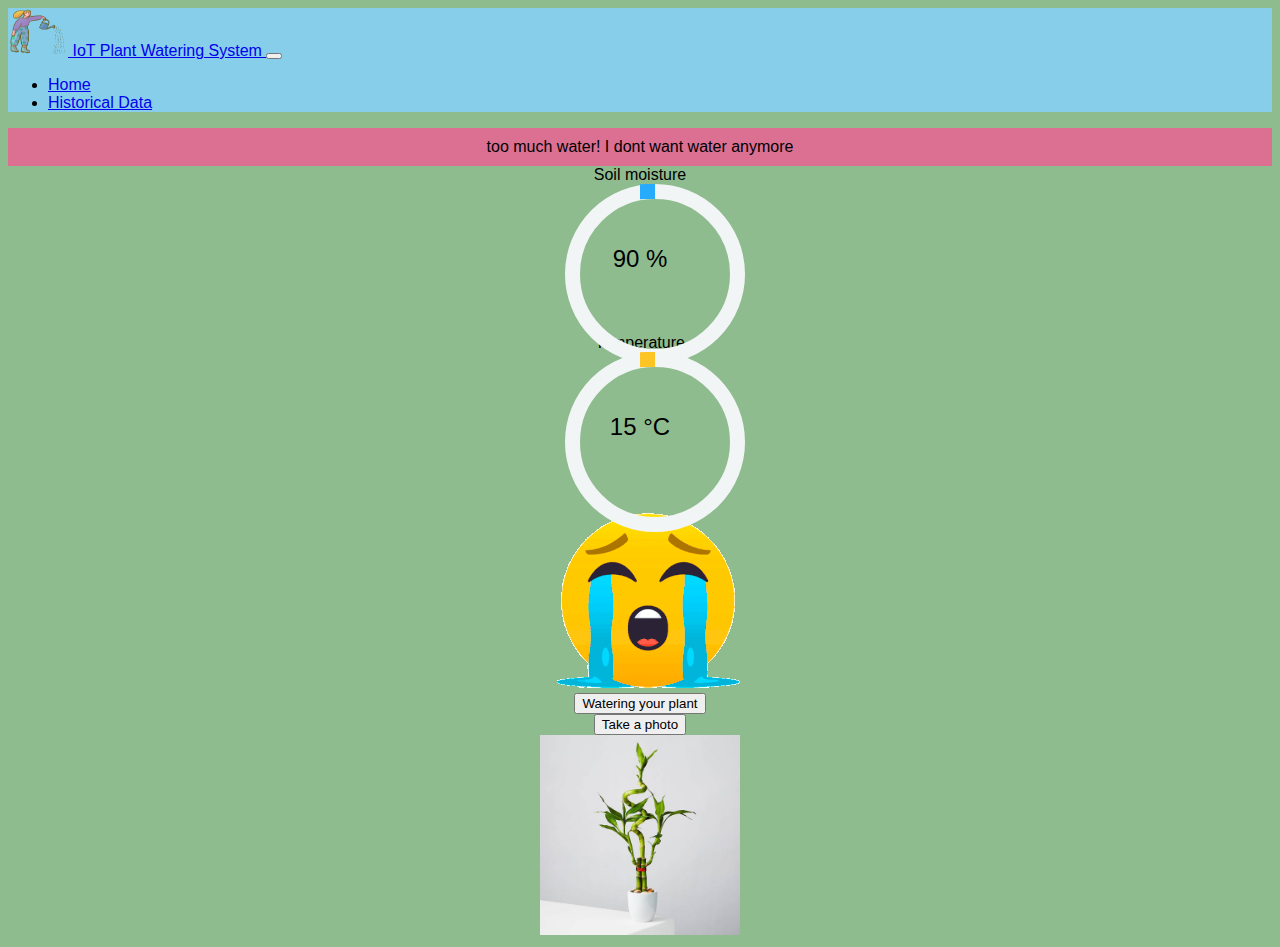
==== UI/index.html @ 02a538d6 "Add User Interface: homepage" ====
<!DOCTYPE html>
<html lang="en">
<head>
    <meta charset="utf-8">
    <meta name="viewport" content="width=device-width, initial-scale=1, user-scalable=yes">
    <meta name="description" content="UWA CITS5506 project">
    <title>IoT Plant Watering System</title>

    <link href="https://cdn.jsdelivr.net/npm/bootstrap@5.2.0/dist/css/bootstrap.min.css" rel="stylesheet" integrity="sha384-gH2yIJqKdNHPEq0n4Mqa/HGKIhSkIHeL5AyhkYV8i59U5AR6csBvApHHNl/vI1Bx" crossorigin="anonymous">
    <link rel="stylesheet" href="./index.css">

    </head>
    <body>
        <nav class="navbar navbar-expand-lg">
            <div class="container-fluid">
                <a class="navbar-brand" href="#">
                    <img src="./images/giphy.gif" alt="logo" width="60" height="48" class="d-inline-block">
                    IoT Plant Watering System
                </a>
                <button class="navbar-toggler" type="button" data-bs-toggle="collapse" data-bs-target="#navbarNav" aria-controls="navbarNav" aria-expanded="false" aria-label="Toggle navigation">
                    <span class="navbar-toggler-icon"></span>
                </button>
                <div class="collapse navbar-collapse" id="navbarNav">
                    <ul class="navbar-nav">
                        <li class="nav-item">
                            <a class="nav-link active" aria-current="page" href="#">Home</a>
                        </li>
                        <li class="nav-item">
                            <a class="nav-link" href="#">Historical Data</a>
                        </li>
                    </ul>
                </div>
            </div>
        </nav>
        <div class="alarm" id="alarm"></div>
        <div class="container pt-5">
            <div class="row">
                <div class="col-md-3 col-sm-6 sys">
                    <div id="mois"> Soil moisture </div>
                    <div class="progress blue pt-3">
                        <span class="progress-left">
                            <span class="progress-bar"></span>
                        </span>
                        <span class="progress-right">
                            <span class="progress-bar"></span>
                        </span>
                        <div class="progress-value" >
                            <span id="mois-value">90</span> <span>%</span>
                        </div>
                    </div>
                </div>
                <div class="col-md-3 col-sm-6 sys">
                    <div id="temp"> Temperature </div>
                    <div class="progress yellow pt-3">
                        <span class="progress-left">
                            <span class="progress-bar"></span>
                        </span>
                        <span class="progress-right">
                            <span class="progress-bar"></span>
                        </span>
                        <div class="progress-value">
                            <sapn id="temp-value">15</sapn> <span>°C</span>
                        </div>
                    </div>
                </div>
                <div class="col-md-3 col-sm-6 sys">
                    <img src="./images/emoji/cold.gif" width="200px" alt="emoji" id="emoji"/>
                </div>
        </div>

        <div class="container pt-5">
            <div class="row">
                <div class="col-md-3 col-sm-6 sys pt-5">
                    <button type="button" class="btn btn-primary" id="watering-btn">Watering your plant</button>
                </div>
                <div class="col-md-3 col-sm-6 sys pt-5">
                    <button type="button" class="btn btn-success" id="photo-btn">Take a photo</button>
                </div>
                <div class="col-md-3 col-sm-6 sys pt-5">
                    <img src="./images/plant.jpeg" width="200px" alt="plant-photo" id="photo"/>
                </div>
        </div>

        <script src="https://cdn.jsdelivr.net/npm/bootstrap@5.2.0/dist/js/bootstrap.bundle.min.js" integrity="sha384-A3rJD856KowSb7dwlZdYEkO39Gagi7vIsF0jrRAoQmDKKtQBHUuLZ9AsSv4jD4Xa" crossorigin="anonymous"></script>
        <script src="https://code.jquery.com/jquery-1.12.4.min.js" integrity="sha384-nvAa0+6Qg9clwYCGGPpDQLVpLNn0fRaROjHqs13t4Ggj3Ez50XnGQqc/r8MhnRDZ" crossorigin="anonymous"></script>
        <script src="./index.js"></script>
    </body>
</html>
---- UI/index.css ----
body{
    font-family: Inter, sans-serif;
    background-color: darkseagreen;
}
.navbar{
    background-color: skyblue;
}

.alarm{
    color: black;
    background-color: palevioletred;
    text-align: center;
    vertical-align: middle;
    padding: 10px 5px;
}

.progress{
    background: none;
    margin: 0 auto;
    box-shadow: none;
    width: 150px;
    height: 150px;
    line-height: 150px;
    position: relative;
}
.progress:after{
    content: "";
    border-radius: 50%;
    border: 15px solid #f2f5f5;
    position: absolute;
    width: 100%;
    height: 100%;
    top: 0;
    left: 0;
}
.progress > span{
    position: absolute;
    top: 0;
    z-index: 1;
    width: 50%;
    height: 100%;
    overflow: hidden;
}
.progress .progress-left{
    left: 0;
}
.progress .progress-bar{
    border-width: 15px;
    border-style: solid;
    position: absolute;
    width: 100%;
    height: 100%;
    background: none;
    top: 0;
}
.progress .progress-left .progress-bar{
    left: 100%;
    border-top-right-radius: 80px;
    border-bottom-right-radius: 80px;
    border-left: 0;
    -webkit-transform-origin: center left;
    transform-origin: center left;
}
.progress .progress-right{
    right: 0;
}
.progress .progress-right .progress-bar{
    left: -100%;
    -webkit-transform-origin: center right;
    transform-origin: center right;
    border-top-left-radius: 80px;
    border-bottom-left-radius: 80px;
    border-right: 0;
    animation: loading-1 1.8s linear forwards;
}
.progress .progress-value{
    font-size: 24px;
    color:black;
    text-align: center;
    width: 100%;
    height: 100%;
    position: absolute;
}

@keyframes loading-1{
    0%{
        -webkit-transform: rotate(0deg);
        transform: rotate(0deg);
    }
    100%{
        -webkit-transform: rotate(180deg);
        transform: rotate(180deg);
    }
}
@keyframes loading-2{
    0%{
        -webkit-transform: rotate(0deg);
        transform: rotate(0deg);
    }
    100%{
        -webkit-transform: rotate(144deg);
        transform: rotate(144deg);
    }
}
@keyframes loading-3{
    0%{
        -webkit-transform: rotate(0deg);
        transform: rotate(0deg);
    }
    100%{
        -webkit-transform: rotate(90deg);
        transform: rotate(90deg);
    }
}
@keyframes loading-4{
    0%{
        -webkit-transform: rotate(0deg);
        transform: rotate(0deg);
    }
    100%{
        -webkit-transform: rotate(36deg);
        transform: rotate(36deg);
    }
}
@keyframes loading-5{
    0%{
        -webkit-transform: rotate(0deg);
        transform: rotate(0deg);
    }
    100%{
        -webkit-transform: rotate(126deg);
        transform: rotate(126deg);
    }
}

.progress.blue .progress-bar{
    border-color: #26abfd;
}
.progress.blue .progress-left .progress-bar{
    animation: loading-5 1.5s linear forwards 1.8s;
}
.progress.yellow .progress-bar{
    border-color: #fdc426;
}
.progress.yellow .progress-left .progress-bar{
    animation: loading-3 1s linear forwards 1.8s;
}
.progress.pink .progress-bar{
    border-color: #f83754;
}
.progress.pink .progress-left .progress-bar{
    animation: loading-4 0.4s linear forwards 1.8s;
}

.sys{
    text-align: center;
}
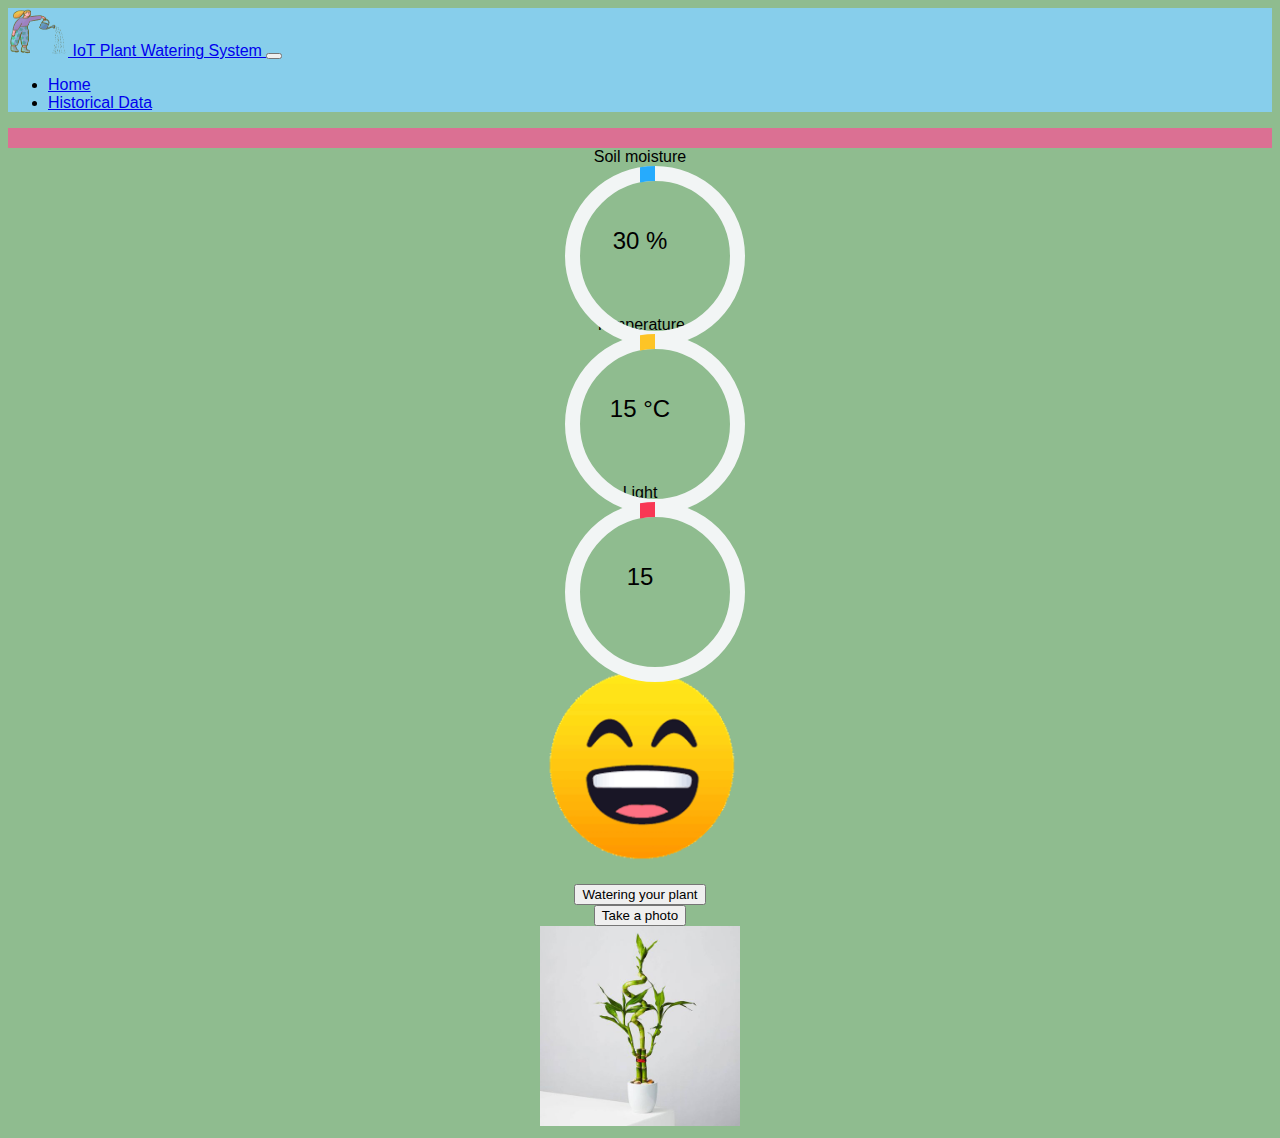
==== commit 8c578802: "UI:Finished the progress bar feature in js" ====
--- a/UI/index.html
+++ b/UI/index.html
@@ -11,6 +11,7 @@
 
     </head>
     <body>
+        <!-- Nav Bar -->
         <nav class="navbar navbar-expand-lg">
             <div class="container-fluid">
                 <a class="navbar-brand" href="#">
@@ -32,12 +33,18 @@
                 </div>
             </div>
         </nav>
+
+        <!-- Alarm Text -->
         <div class="alarm" id="alarm"></div>
+
+        <!--Darshboard-->
+        <!-- Soil moisture -->
         <div class="container pt-5">
             <div class="row">
-                <div class="col-md-3 col-sm-6 sys">
+                <div class="col-md-2 col-sm-4 sys">
                     <div id="mois"> Soil moisture </div>
-                    <div class="progress blue pt-3">
+                    <div class="pt-2"></div>
+                    <div class="progress moisbar pt-3">
                         <span class="progress-left">
                             <span class="progress-bar"></span>
                         </span>
@@ -45,13 +52,15 @@
                             <span class="progress-bar"></span>
                         </span>
                         <div class="progress-value" >
-                            <span id="mois-value">90</span> <span>%</span>
+                            <span id="mois-value">30</span> <span>%</span>
                         </div>
                     </div>
                 </div>
-                <div class="col-md-3 col-sm-6 sys">
+                <!-- Temperature -->
+                <div class="col-md-2 col-sm-4 sys">
                     <div id="temp"> Temperature </div>
-                    <div class="progress yellow pt-3">
+                    <div class="pt-2"></div>
+                    <div class="progress tempbar pt-3">
                         <span class="progress-left">
                             <span class="progress-bar"></span>
                         </span>
@@ -63,22 +72,44 @@
                         </div>
                     </div>
                 </div>
-                <div class="col-md-3 col-sm-6 sys">
+                <!-- Light -->
+                <div class="col-md-2 col-sm-4 sys">
+                    <div id="light"> Light </div>
+                    <div class="pt-2"></div>
+                    <div class="progress lightbar pt-3">
+                        <span class="progress-left">
+                            <span class="progress-bar"></span>
+                        </span>
+                        <span class="progress-right">
+                            <span class="progress-bar"></span>
+                        </span>
+                        <div class="progress-value">
+                            <sapn id="light-value">15</sapn> <span></span>
+                        </div>
+                    </div>
+                </div>
+                <!--Emoji-->
+                <div class="col-md-6 col-sm-6 sys">
                     <img src="./images/emoji/cold.gif" width="200px" alt="emoji" id="emoji"/>
                 </div>
+            </div>
         </div>
-
+        <!--Control board-->
         <div class="container pt-5">
             <div class="row">
+                <!--Watering btn-->
                 <div class="col-md-3 col-sm-6 sys pt-5">
                     <button type="button" class="btn btn-primary" id="watering-btn">Watering your plant</button>
                 </div>
+                <!--Photo btn-->
                 <div class="col-md-3 col-sm-6 sys pt-5">
                     <button type="button" class="btn btn-success" id="photo-btn">Take a photo</button>
                 </div>
-                <div class="col-md-3 col-sm-6 sys pt-5">
+                <!--photo display-->
+                <div class="col-md-6 col-sm-6 sys pt-5">
                     <img src="./images/plant.jpeg" width="200px" alt="plant-photo" id="photo"/>
                 </div>
+            </div>
         </div>
 
         <script src="https://cdn.jsdelivr.net/npm/bootstrap@5.2.0/dist/js/bootstrap.bundle.min.js" integrity="sha384-A3rJD856KowSb7dwlZdYEkO39Gagi7vIsF0jrRAoQmDKKtQBHUuLZ9AsSv4jD4Xa" crossorigin="anonymous"></script>
--- a/UI/index.css
+++ b/UI/index.css
@@ -5,7 +5,10 @@
 .navbar{
     background-color: skyblue;
 }
-
+.sys{
+    text-align: center;
+    align-self:center
+}
 .alarm{
     color: black;
     background-color: palevioletred;
@@ -50,17 +53,18 @@
     position: absolute;
     width: 100%;
     height: 100%;
-    background: none;
+    background:none;
     top: 0;
 }
 .progress .progress-left .progress-bar{
     left: 100%;
-    border-top-right-radius: 80px;
-    border-bottom-right-radius: 80px;
+    border-top-right-radius: 100px;
+    border-bottom-right-radius: 100px;
     border-left: 0;
     -webkit-transform-origin: center left;
     transform-origin: center left;
 }
+
 .progress .progress-right{
     right: 0;
 }
@@ -68,11 +72,12 @@
     left: -100%;
     -webkit-transform-origin: center right;
     transform-origin: center right;
-    border-top-left-radius: 80px;
-    border-bottom-left-radius: 80px;
+    border-top-left-radius: 100px;
+    border-bottom-left-radius: 100px;
     border-right: 0;
-    animation: loading-1 1.8s linear forwards;
+    /* animation: loading-mois 1.5s linear forwards;  */
 }
+
 .progress .progress-value{
     font-size: 24px;
     color:black;
@@ -82,7 +87,7 @@
     position: absolute;
 }
 
-@keyframes loading-1{
+/* @keyframes loading-moisRight{
     0%{
         -webkit-transform: rotate(0deg);
         transform: rotate(0deg);
@@ -92,17 +97,28 @@
         transform: rotate(180deg);
     }
 }
-@keyframes loading-2{
+@keyframes loading-moisLeft{
     0%{
         -webkit-transform: rotate(0deg);
         transform: rotate(0deg);
     }
     100%{
-        -webkit-transform: rotate(144deg);
-        transform: rotate(144deg);
+        -webkit-transform: rotate(180deg);
+        transform: rotate(180deg);
     }
 }
-@keyframes loading-3{
+
+@keyframes loading-tempRight{
+    0%{
+        -webkit-transform: rotate(0deg);
+        transform: rotate(0deg);
+    }
+    100%{
+        -webkit-transform: rotate(180deg);
+        transform: rotate(180deg);
+    }
+}
+@keyframes loading-tempLeft{
     0%{
         -webkit-transform: rotate(0deg);
         transform: rotate(0deg);
@@ -111,47 +127,60 @@
         -webkit-transform: rotate(90deg);
         transform: rotate(90deg);
     }
-}
-@keyframes loading-4{
+}*/
+
+
+/* @keyframes loading-lightRight{
     0%{
         -webkit-transform: rotate(0deg);
         transform: rotate(0deg);
     }
     100%{
-        -webkit-transform: rotate(36deg);
-        transform: rotate(36deg);
+        -webkit-transform: rotate(180deg);
+        transform: rotate(180deg);
     }
 }
-@keyframes loading-5{
+
+@keyframes loading-lightLeft{
     0%{
         -webkit-transform: rotate(0deg);
         transform: rotate(0deg);
     }
     100%{
-        -webkit-transform: rotate(126deg);
-        transform: rotate(126deg);
+        -webkit-transform: rotate(90deg);
+        transform: rotate(90deg);
     }
+}  */
+
+
+
+.progress.moisbar .progress-bar{
+    border-color: #26abfd;
+}
+.progress.moisbar .progress-right .progress-bar{
+    animation: loading-moisRight 1.5s linear forwards;
+}
+.progress.moisbar .progress-left .progress-bar{
+    animation: loading-moisLeft 1.5s linear forwards 1.5s;
 }
 
-.progress.blue .progress-bar{
-    border-color: #26abfd;
-}
-.progress.blue .progress-left .progress-bar{
-    animation: loading-5 1.5s linear forwards 1.8s;
-}
-.progress.yellow .progress-bar{
+.progress.tempbar .progress-bar{
     border-color: #fdc426;
 }
-.progress.yellow .progress-left .progress-bar{
-    animation: loading-3 1s linear forwards 1.8s;
+.progress.tempbar .progress-right .progress-bar{
+    animation: loading-tempRight 1.5s linear forwards;
 }
-.progress.pink .progress-bar{
+.progress.tempbar .progress-left .progress-bar{
+    animation: loading-tempLeft 1.5s linear forwards 1.5s;
+}
+
+
+.progress.lightbar .progress-bar{
     border-color: #f83754;
 }
-.progress.pink .progress-left .progress-bar{
-    animation: loading-4 0.4s linear forwards 1.8s;
+.progress.lightbar .progress-right .progress-bar{
+    animation: loading-lightRight 1.5s linear forwards;
 }
-
-.sys{
-    text-align: center;
+.progress.lightbar .progress-left .progress-bar{
+    animation: loading-lightLeft 1.5s linear forwards 1.5s;
 }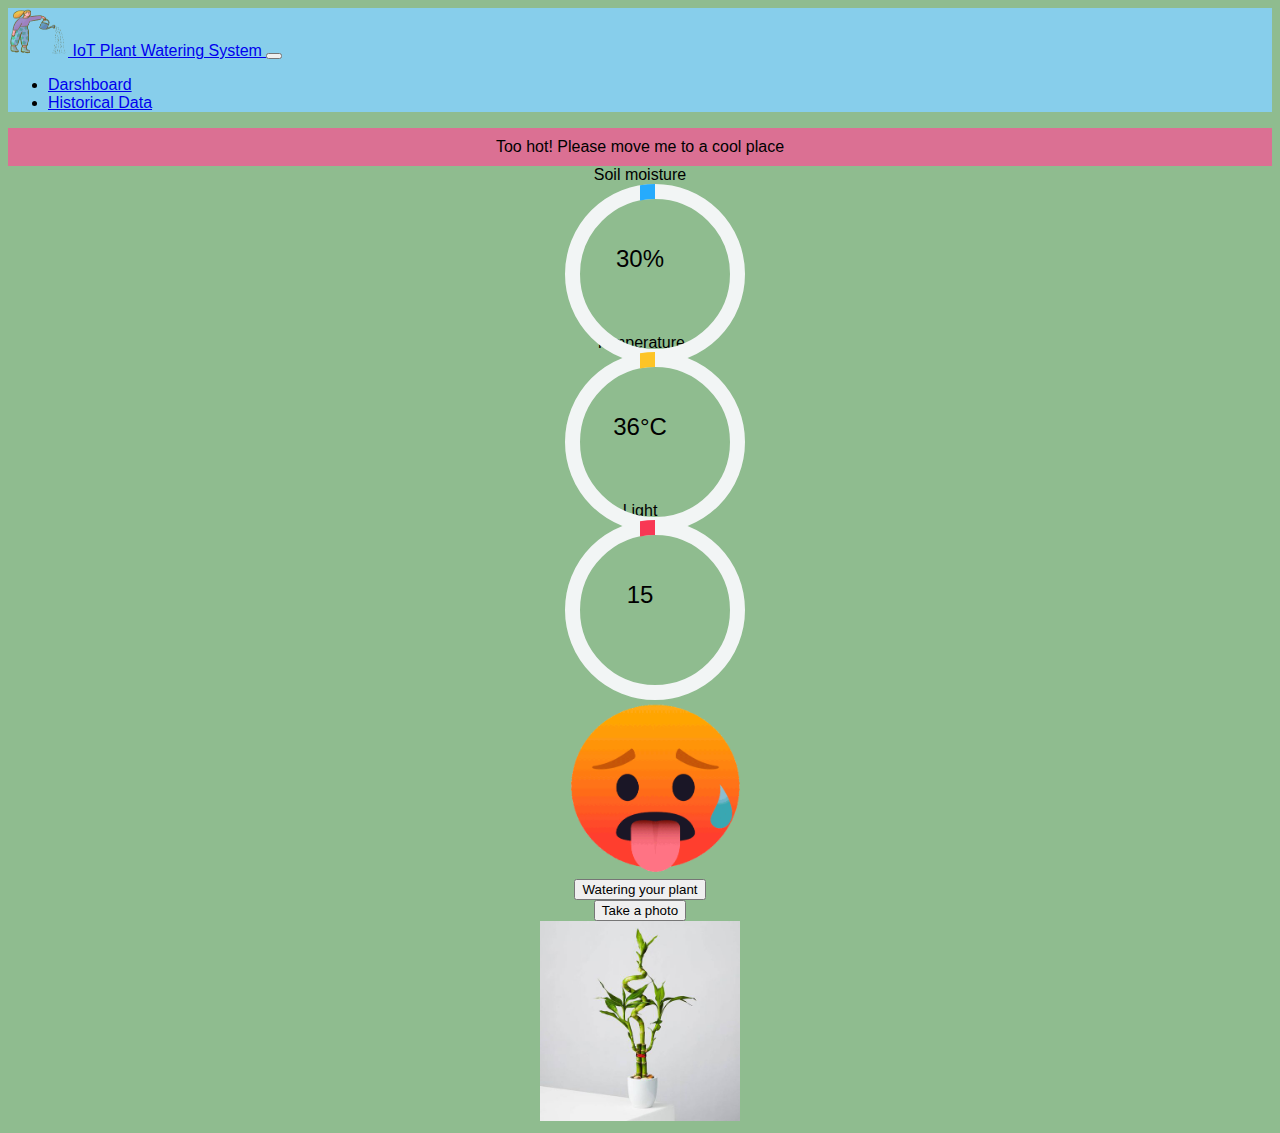
==== commit 5ce06a77: "UI: add historical page & bar chart" ====
--- a/UI/index.html
+++ b/UI/index.html
@@ -24,10 +24,10 @@
                 <div class="collapse navbar-collapse" id="navbarNav">
                     <ul class="navbar-nav">
                         <li class="nav-item">
-                            <a class="nav-link active" aria-current="page" href="#">Home</a>
+                            <a class="nav-link active" aria-current="page" href="./index.html">Darshboard</a>
                         </li>
                         <li class="nav-item">
-                            <a class="nav-link" href="#">Historical Data</a>
+                            <a class="nav-link" href="./historical/historical.html">Historical Data</a>
                         </li>
                     </ul>
                 </div>
@@ -35,7 +35,7 @@
         </nav>
 
         <!-- Alarm Text -->
-        <div class="alarm" id="alarm"></div>
+        <div class="alarm" id="alarm" style="display:none;"></div>
 
         <!--Darshboard-->
         <!-- Soil moisture -->
@@ -52,7 +52,7 @@
                             <span class="progress-bar"></span>
                         </span>
                         <div class="progress-value" >
-                            <span id="mois-value">30</span> <span>%</span>
+                            <span id="mois-value"></span><span>%</span>
                         </div>
                     </div>
                 </div>
@@ -68,7 +68,7 @@
                             <span class="progress-bar"></span>
                         </span>
                         <div class="progress-value">
-                            <sapn id="temp-value">15</sapn> <span>°C</span>
+                            <sapn id="temp-value"></sapn><span>°C</span>
                         </div>
                     </div>
                 </div>
@@ -84,7 +84,7 @@
                             <span class="progress-bar"></span>
                         </span>
                         <div class="progress-value">
-                            <sapn id="light-value">15</sapn> <span></span>
+                            <sapn id="light-value"></sapn><span></span>
                         </div>
                     </div>
                 </div>
